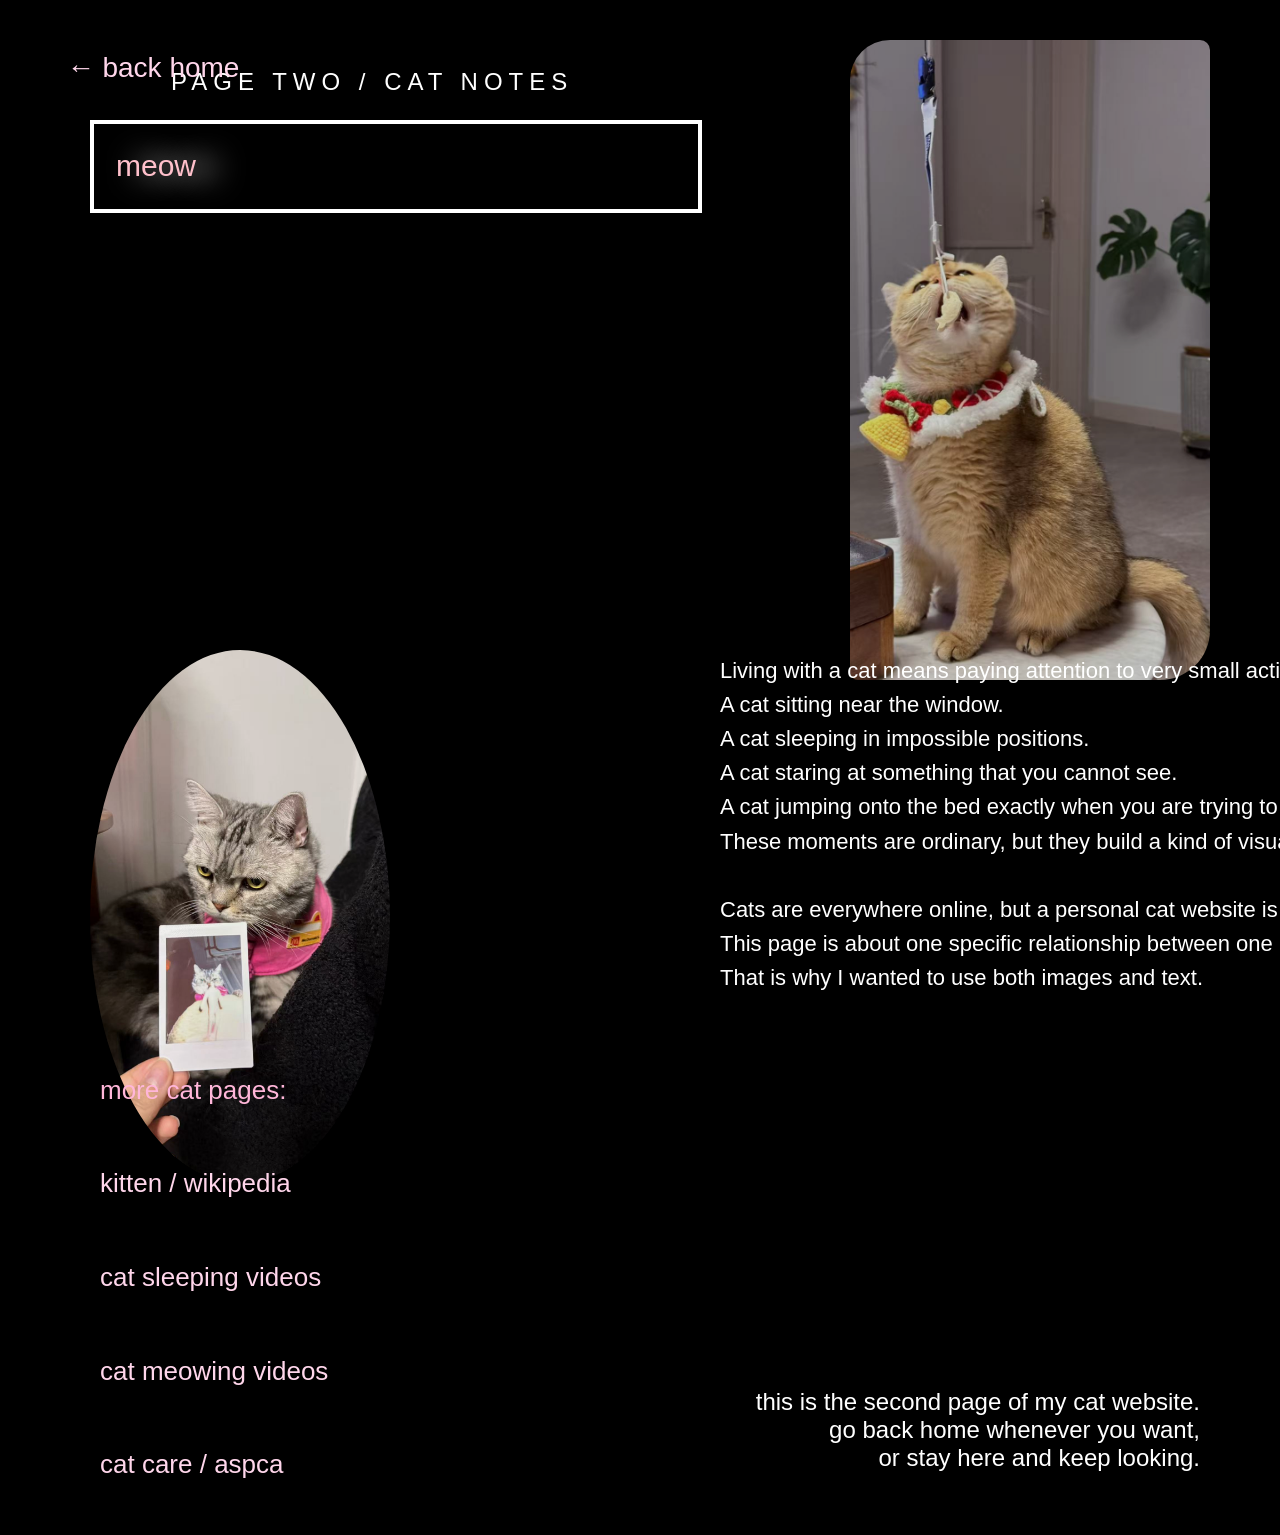
==== page2.html @ bc071ebc "Update page2.html" ====
<!doctype html>
<html>
  <head>
    <meta charset="UTF-8">
    <title>Page 2</title>
    <link rel="shortcut icon" href="icon.png">

    <style>
body{
    background-color:black;
    color:white;
    white-space:pre;
    font-family:Helvetica, Arial, sans-serif;
    overflow-x:hidden;
    cursor:cell;
}

a:link{
    color:#ffd6eb;
    text-decoration:none;
}
a:visited{
    color:#c3a0b6;
    text-decoration:none;
}
a:hover{
    color:yellow;
    font-style:italic;
    letter-spacing:2px;
}
a:active{
    color:cyan;
}

#back{
    position:fixed;
    top:20px;
    left:20px;
    font-size:28px;
    z-index:20;
}

#foundtext{
    position:absolute;
    top:120px;
    left:90px;
    width:560px;
    color:pink;
    background-color:#000000;
    text-shadow:20px 0px 30px white;
    border:4px solid white;
    padding:22px;
    font-size:30px;
    line-height:1.35;
    z-index:6;
}

#img1{
    position:fixed;
    top:40px;
    right:70px;
    width:360px;
    border-radius:40px 10px 50px 8px;
    opacity:0.82;
    z-index:2;
    transition:transform 2s ease, opacity 2s ease, filter 2s ease;
}

#img2{
    position:absolute;
    top:650px;
    left:90px;
    width:300px;
    border-radius:50%;
    opacity:0.95;
    z-index:7;
    transition:transform 2s ease, opacity 2s ease;
}

#img1:hover{
    transform:scale(1.08);
    opacity:1;
    filter:contrast(1.15) saturate(1.25);
}

#img2:hover{
    transform:rotate(-10deg) scale(1.06);
    opacity:0.85;
}

#text2{
    position:absolute;
    top:620px;
    right:90px;
    width:470px;
    color:white;
    font-size:22px;
    line-height:1.55;
    z-index:8;
}

#links2{
    position:absolute;
    top:1020px;
    left:100px;
    width:760px;
    color:#ffb6d9;
    font-size:26px;
    line-height:1.8;
    z-index:8;
}

#note2{
    position:absolute;
    top:1360px;
    right:80px;
    width:480px;
    color:white;
    font-size:24px;
    text-align:right;
    z-index:9;
}

#title2{
    position:absolute;
    top:40px;
    left:95px;
    color:white;
    font-size:24px;
    letter-spacing:6px;
    text-transform:uppercase;
    z-index:9;
}

@media (max-width: 900px){
    #title2{
        left:20px;
        top:70px;
        font-size:18px;
        letter-spacing:3px;
    }

    #foundtext{
        width:72vw;
        left:8vw;
        top:130px;
        font-size:22px;
    }

    #img1{
        position:absolute;
        width:42vw;
        right:8vw;
        top:520px;
    }

    #img2{
        width:38vw;
        left:10vw;
        top:920px;
    }

    #text2{
        width:76vw;
        left:10vw;
        right:auto;
        top:1230px;
        font-size:18px;
    }

    #links2{
        width:76vw;
        left:10vw;
        top:1700px;
        font-size:22px;
    }

    #note2{
        width:76vw;
        left:10vw;
        right:auto;
        top:2090px;
        text-align:left;
        font-size:20px;
    }

    body{
        min-height:2400px;
    }
}
    </style>
  </head>

  <body>

    <div id="back">
      <a href="index.html">← back home</a>
    </div>

    <div id="title2">
      page two / cat notes
    </div>

    <div id="foundtext">
Cats are small, agile carnivorous mammals known for their sharp senses and independent yet affectionate nature, having lived as both skilled hunters and beloved companions alongside humans for thousands of years.

I wanted the second page to feel closer and more personal than the first one.
The first page is more like an introduction.
This page is more like staying in the room longer and noticing details.
    </div>

    <img id="img1" src="images/c.png" alt="cat image on page two">
    <img id="img2" src="images/d.png" alt="second cat image on page two">

    <div id="text2">
Living with a cat means paying attention to very small actions.
A cat sitting near the window.
A cat sleeping in impossible positions.
A cat staring at something that you cannot see.
A cat jumping onto the bed exactly when you are trying to work.
These moments are ordinary, but they build a kind of visual diary.

Cats are everywhere online, but a personal cat website is different from just reposting cat content.
This page is about one specific relationship between one human and one animal, built through repetition, observation, and daily life.
That is why I wanted to use both images and text.
    </div>

    <div id="links2">
more cat pages:

<a href="https://en.wikipedia.org/wiki/Kitten">kitten / wikipedia</a>

<a href="https://www.youtube.com/results?search_query=cat+sleeping">cat sleeping videos</a>

<a href="https://www.youtube.com/results?search_query=cat+meowing">cat meowing videos</a>

<a href="https://www.aspca.org/pet-care/cat-care">cat care / aspca</a>
    </div>

    <div id="note2">
this is the second page of my cat website.
go back home whenever you want,
or stay here and keep looking.
    </div>

    <script src="js/script.js"></script>
  </body>
</html>
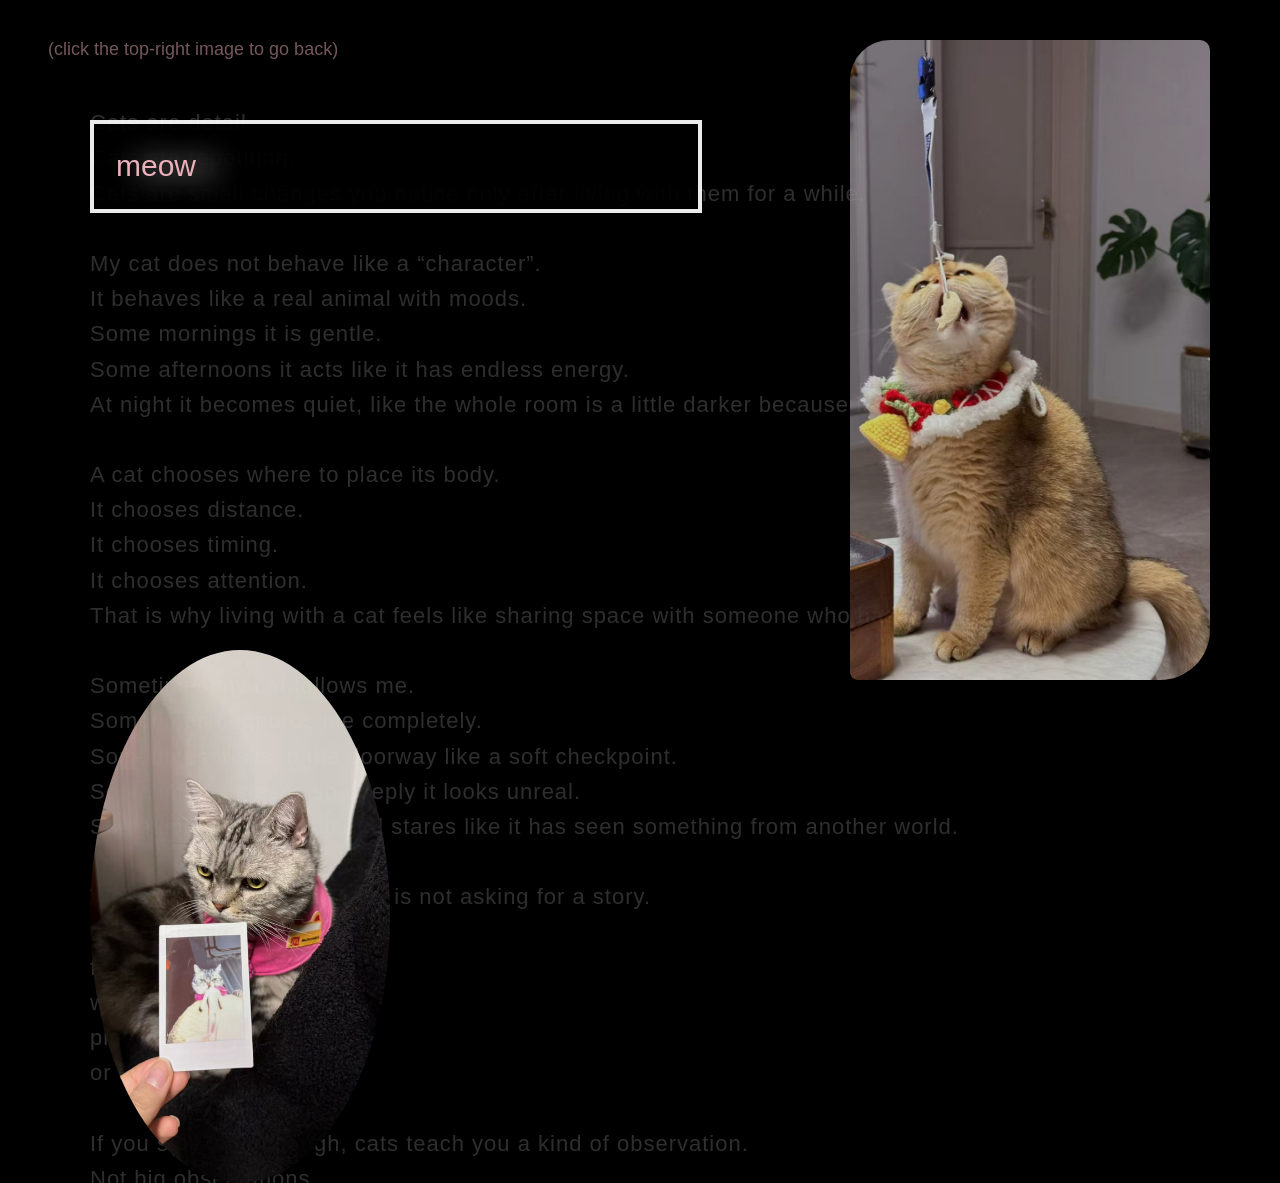
==== commit 17346d56: "Update page2.html" ====
--- a/page2.html
+++ b/page2.html
@@ -15,31 +15,35 @@
     cursor:cell;
 }
 
-a:link{
-    color:#ffd6eb;
-    text-decoration:none;
-}
-a:visited{
-    color:#c3a0b6;
-    text-decoration:none;
-}
-a:hover{
-    color:yellow;
-    font-style:italic;
-    letter-spacing:2px;
-}
-a:active{
-    color:cyan;
-}
-
-#back{
-    position:fixed;
-    top:20px;
-    left:20px;
-    font-size:28px;
-    z-index:20;
-}
-
+/* 链接依然用你那套风格（统一） */
+a:link{ color:#ffd6eb; text-decoration:none; }
+a:visited{ color:#c3a0b6; text-decoration:none; }
+a:hover{ color:yellow; font-style:italic; letter-spacing:2px; text-shadow: 0px 0px 10px pink; }
+a:active{ color:cyan; }
+
+/* 背景大段文字（低透明度） */
+#bgtext2{
+    position: fixed;
+    left: 0px;
+    top: 0px;
+    width: 100vw;
+    height: 100vh;
+    padding: 70px 90px 70px 90px;
+    color: white;
+    opacity: 0.18;
+    font-size: 22px;
+    line-height: 1.6;
+    letter-spacing: 1px;
+    z-index: 0;
+    pointer-events: none;
+}
+
+#bgtext2 span{
+    color:pink;
+    opacity:0.95;
+}
+
+/* 你原来的 foundtext：保留但让它更像“浮在背景上的一块” */
 #foundtext{
     position:absolute;
     top:120px;
@@ -53,8 +57,10 @@
     font-size:30px;
     line-height:1.35;
     z-index:6;
-}
-
+    opacity:0.92;
+}
+
+/* 图片布局（保留那种 collage 感） */
 #img1{
     position:fixed;
     top:40px;
@@ -74,7 +80,7 @@
     border-radius:50%;
     opacity:0.95;
     z-index:7;
-    transition:transform 2s ease, opacity 2s ease;
+    transition:transform 2s ease, opacity 2s ease, filter 2s ease;
 }
 
 #img1:hover{
@@ -86,58 +92,27 @@
 #img2:hover{
     transform:rotate(-10deg) scale(1.06);
     opacity:0.85;
-}
-
-#text2{
-    position:absolute;
-    top:620px;
-    right:90px;
-    width:470px;
-    color:white;
-    font-size:22px;
-    line-height:1.55;
-    z-index:8;
-}
-
-#links2{
-    position:absolute;
-    top:1020px;
-    left:100px;
-    width:760px;
-    color:#ffb6d9;
-    font-size:26px;
-    line-height:1.8;
-    z-index:8;
-}
-
-#note2{
-    position:absolute;
-    top:1360px;
-    right:80px;
-    width:480px;
-    color:white;
-    font-size:24px;
-    text-align:right;
-    z-index:9;
-}
-
-#title2{
-    position:absolute;
-    top:40px;
-    left:95px;
-    color:white;
-    font-size:24px;
-    letter-spacing:6px;
-    text-transform:uppercase;
-    z-index:9;
-}
-
+    filter:contrast(1.1);
+}
+
+/* 返回主页：不要明显写“back home”，我让它附着在右上角图——点右上角图就回主页 */
+#homehint{
+    position:fixed;
+    top:18px;
+    left:18px;
+    color:pink;
+    font-size:18px;
+    opacity:0.45;
+    z-index:20;
+    pointer-events:none;
+}
+
+/* 响应式 */
 @media (max-width: 900px){
-    #title2{
-        left:20px;
-        top:70px;
-        font-size:18px;
-        letter-spacing:3px;
+    #bgtext2{
+        padding: 30px 18px 30px 18px;
+        font-size: 16px;
+        line-height: 1.7;
     }
 
     #foundtext{
@@ -160,32 +135,8 @@
         top:920px;
     }
 
-    #text2{
-        width:76vw;
-        left:10vw;
-        right:auto;
-        top:1230px;
-        font-size:18px;
-    }
-
-    #links2{
-        width:76vw;
-        left:10vw;
-        top:1700px;
-        font-size:22px;
-    }
-
-    #note2{
-        width:76vw;
-        left:10vw;
-        right:auto;
-        top:2090px;
-        text-align:left;
-        font-size:20px;
-    }
-
     body{
-        min-height:2400px;
+        min-height:1700px;
     }
 }
     </style>
@@ -193,55 +144,72 @@
 
   <body>
 
-    <div id="back">
-      <a href="index.html">← back home</a>
+    <div id="bgtext2">
+Cats are detail.
+Cats are repetition.
+Cats are small changes you notice only after living with them for a while.
+
+My cat does not behave like a “character”.
+It behaves like a real animal with moods.
+Some mornings it is gentle.
+Some afternoons it acts like it has endless energy.
+At night it becomes quiet, like the whole room is a little darker because it decided so.
+
+A cat chooses where to place its body.
+It chooses distance.
+It chooses timing.
+It chooses attention.
+That is why living with a cat feels like sharing space with someone who has their own rules.
+
+Sometimes my cat follows me.
+Sometimes it ignores me completely.
+Sometimes it sits in the doorway like a soft checkpoint.
+Sometimes it sleeps so deeply it looks unreal.
+Sometimes it wakes up and stares like it has seen something from another world.
+
+When my cat looks at me, it is not asking for a story.
+It is asking for a moment:
+food,
+warmth,
+play,
+or simply being seen.
+
+If you stay long enough, cats teach you a kind of observation.
+Not big observations.
+Small ones.
+A paw moving slowly.
+A whisker twitch.
+A breath that changes when it hears something outside.
+
+<span>This page is still just about one cat.</span>
     </div>
 
-    <div id="title2">
-      page two / cat notes
+    <div id="homehint">
+      (click the top-right image to go back)
     </div>
 
     <div id="foundtext">
-Cats are small, agile carnivorous mammals known for their sharp senses and independent yet affectionate nature, having lived as both skilled hunters and beloved companions alongside humans for thousands of years.
-
-I wanted the second page to feel closer and more personal than the first one.
-The first page is more like an introduction.
-This page is more like staying in the room longer and noticing details.
+Cats are small, agile carnivorous mammals known for their sharp senses and independent yet affectionate nature.
+
+But my cat is not “a cat in general”.
+It is a specific one.
+A specific face.
+A specific mood.
+A specific rhythm of daily life.
+
+I keep photos because a cat changes all the time,
+even when it looks like nothing is happening.
     </div>
 
-    <img id="img1" src="images/c.png" alt="cat image on page two">
-    <img id="img2" src="images/d.png" alt="second cat image on page two">
-
-    <div id="text2">
-Living with a cat means paying attention to very small actions.
-A cat sitting near the window.
-A cat sleeping in impossible positions.
-A cat staring at something that you cannot see.
-A cat jumping onto the bed exactly when you are trying to work.
-These moments are ordinary, but they build a kind of visual diary.
-
-Cats are everywhere online, but a personal cat website is different from just reposting cat content.
-This page is about one specific relationship between one human and one animal, built through repetition, observation, and daily life.
-That is why I wanted to use both images and text.
-    </div>
-
-    <div id="links2">
-more cat pages:
-
-<a href="https://en.wikipedia.org/wiki/Kitten">kitten / wikipedia</a>
-
-<a href="https://www.youtube.com/results?search_query=cat+sleeping">cat sleeping videos</a>
-
-<a href="https://www.youtube.com/results?search_query=cat+meowing">cat meowing videos</a>
-
-<a href="https://www.aspca.org/pet-care/cat-care">cat care / aspca</a>
-    </div>
-
-    <div id="note2">
-this is the second page of my cat website.
-go back home whenever you want,
-or stay here and keep looking.
-    </div>
+    <!-- 右上角图：附着“返回首页”的内链（隐蔽一点） -->
+    <a href="index.html">
+      <img id="img1" src="images/c.png" alt="cat image on page two">
+    </a>
+
+    <!-- 左下角圆图：附着外链（猫叫/呼噜/whatever） -->
+    <a href="https://www.youtube.com/results?search_query=cat+purring+asmr" target="_blank">
+      <img id="img2" src="images/d.png" alt="second cat image on page two">
+    </a>
 
     <script src="js/script.js"></script>
   </body>
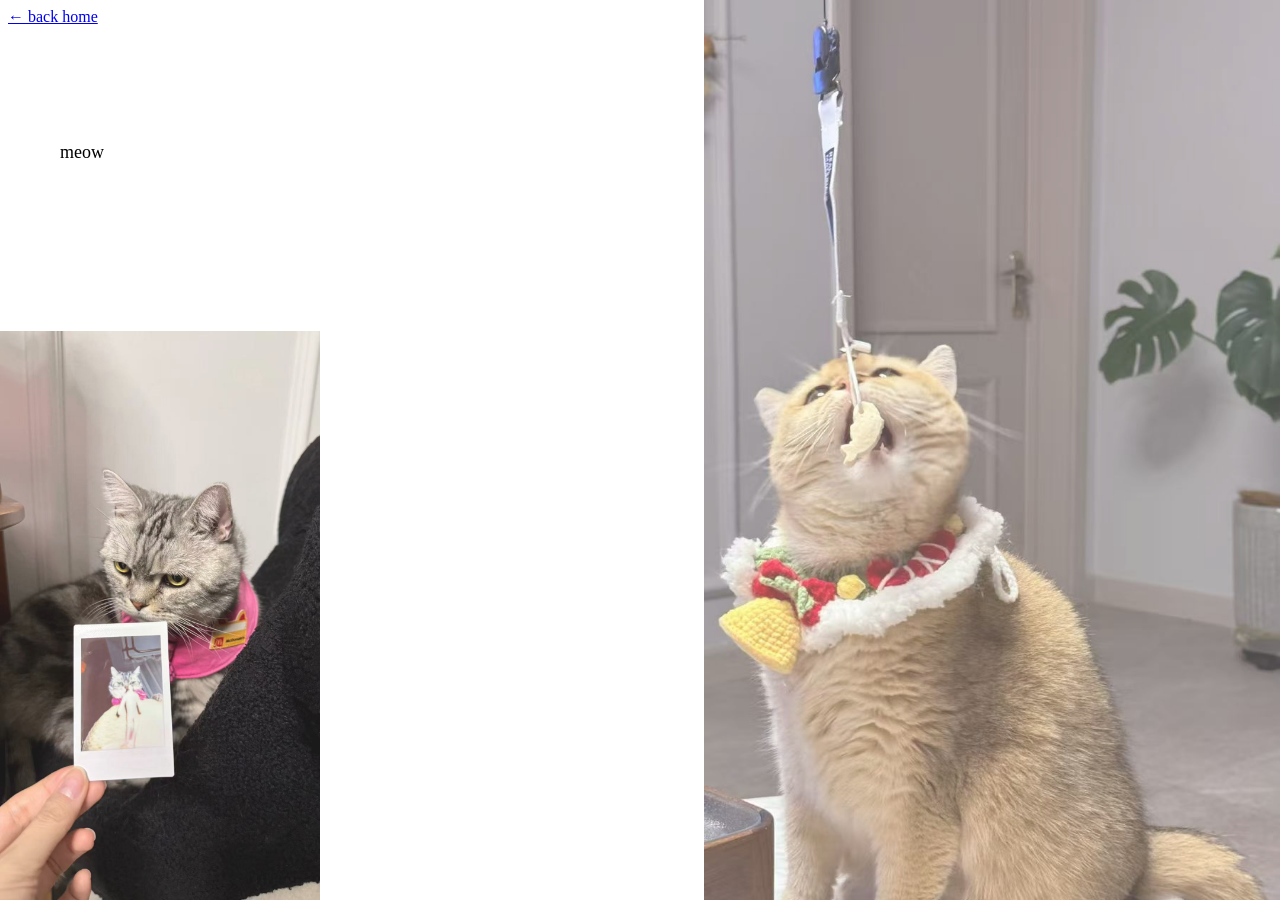
==== commit f0ee61aa: "Update page2.html" ====
--- a/page2.html
+++ b/page2.html
@@ -4,211 +4,65 @@
     <meta charset="UTF-8">
     <title>Page 2</title>
     <link rel="shortcut icon" href="icon.png">
-
+    <link rel="stylesheet" href="css/style.css">
     <style>
-body{
-    background-color:black;
-    color:white;
-    white-space:pre;
-    font-family:Helvetica, Arial, sans-serif;
-    overflow-x:hidden;
-    cursor:cell;
-}
-
-/* 链接依然用你那套风格（统一） */
-a:link{ color:#ffd6eb; text-decoration:none; }
-a:visited{ color:#c3a0b6; text-decoration:none; }
-a:hover{ color:yellow; font-style:italic; letter-spacing:2px; text-shadow: 0px 0px 10px pink; }
-a:active{ color:cyan; }
-
-/* 背景大段文字（低透明度） */
-#bgtext2{
-    position: fixed;
-    left: 0px;
-    top: 0px;
-    width: 100vw;
-    height: 100vh;
-    padding: 70px 90px 70px 90px;
-    color: white;
-    opacity: 0.18;
-    font-size: 22px;
-    line-height: 1.6;
-    letter-spacing: 1px;
-    z-index: 0;
-    pointer-events: none;
-}
-
-#bgtext2 span{
-    color:pink;
-    opacity:0.95;
-}
-
-/* 你原来的 foundtext：保留但让它更像“浮在背景上的一块” */
-#foundtext{
-    position:absolute;
-    top:120px;
-    left:90px;
-    width:560px;
-    color:pink;
-    background-color:#000000;
-    text-shadow:20px 0px 30px white;
-    border:4px solid white;
-    padding:22px;
-    font-size:30px;
-    line-height:1.35;
-    z-index:6;
-    opacity:0.92;
-}
-
-/* 图片布局（保留那种 collage 感） */
-#img1{
-    position:fixed;
-    top:40px;
-    right:70px;
-    width:360px;
-    border-radius:40px 10px 50px 8px;
-    opacity:0.82;
-    z-index:2;
-    transition:transform 2s ease, opacity 2s ease, filter 2s ease;
-}
-
-#img2{
-    position:absolute;
-    top:650px;
-    left:90px;
-    width:300px;
-    border-radius:50%;
-    opacity:0.95;
-    z-index:7;
-    transition:transform 2s ease, opacity 2s ease, filter 2s ease;
-}
-
-#img1:hover{
-    transform:scale(1.08);
-    opacity:1;
-    filter:contrast(1.15) saturate(1.25);
-}
-
-#img2:hover{
-    transform:rotate(-10deg) scale(1.06);
-    opacity:0.85;
-    filter:contrast(1.1);
-}
-
-/* 返回主页：不要明显写“back home”，我让它附着在右上角图——点右上角图就回主页 */
-#homehint{
-    position:fixed;
-    top:18px;
-    left:18px;
-    color:pink;
-    font-size:18px;
-    opacity:0.45;
-    z-index:20;
-    pointer-events:none;
-}
-
-/* 响应式 */
-@media (max-width: 900px){
-    #bgtext2{
-        padding: 30px 18px 30px 18px;
-        font-size: 16px;
+      /* ✅新增：第二页也加一层透明背景文字，不破坏你现有 CSS */
+      #bgtext2{
+        position: fixed;
+        left: 40px;
+        top: 60px;
+        width: calc(100vw - 80px);
+        height: calc(100vh - 100px);
+        color: white;
+        opacity: 0.16;
+        font-family: Helvetica, Arial, sans-serif;
+        font-size: 18px;
         line-height: 1.7;
-    }
-
-    #foundtext{
-        width:72vw;
-        left:8vw;
-        top:130px;
-        font-size:22px;
-    }
-
-    #img1{
-        position:absolute;
-        width:42vw;
-        right:8vw;
-        top:520px;
-    }
-
-    #img2{
-        width:38vw;
-        left:10vw;
-        top:920px;
-    }
-
-    body{
-        min-height:1700px;
-    }
-}
+        letter-spacing: 0.6px;
+        z-index: 0;
+        pointer-events: none;
+      }
     </style>
   </head>
 
   <body>
+    <a href="index.html">← back home</a>
 
+    <!-- ✅新增：背景文字（满屏、透明、当纹理） -->
     <div id="bgtext2">
-Cats are detail.
-Cats are repetition.
-Cats are small changes you notice only after living with them for a while.
+Cats teach a kind of quiet attention.
+Not big attention—small attention.
 
-My cat does not behave like a “character”.
-It behaves like a real animal with moods.
-Some mornings it is gentle.
-Some afternoons it acts like it has endless energy.
-At night it becomes quiet, like the whole room is a little darker because it decided so.
+A cat sitting near the window.
+A cat sleeping in impossible positions.
+A cat staring at something you cannot see.
+A cat suddenly running like the floor is lava.
 
-A cat chooses where to place its body.
-It chooses distance.
-It chooses timing.
-It chooses attention.
-That is why living with a cat feels like sharing space with someone who has their own rules.
-
-Sometimes my cat follows me.
+Living with a cat means accepting its rules:
+it chooses distance, timing, and mood.
+Sometimes it follows me from room to room.
 Sometimes it ignores me completely.
 Sometimes it sits in the doorway like a soft checkpoint.
-Sometimes it sleeps so deeply it looks unreal.
-Sometimes it wakes up and stares like it has seen something from another world.
 
-When my cat looks at me, it is not asking for a story.
-It is asking for a moment:
-food,
-warmth,
-play,
-or simply being seen.
+Cats are everywhere online,
+but a personal cat page feels different:
+it’s not “cat content,”
+it’s one relationship repeated over time.
 
-If you stay long enough, cats teach you a kind of observation.
-Not big observations.
-Small ones.
-A paw moving slowly.
-A whisker twitch.
-A breath that changes when it hears something outside.
-
-<span>This page is still just about one cat.</span>
-    </div>
-
-    <div id="homehint">
-      (click the top-right image to go back)
+This second page is closer—less poster, more presence.
     </div>
 
     <div id="foundtext">
-Cats are small, agile carnivorous mammals known for their sharp senses and independent yet affectionate nature.
-
-But my cat is not “a cat in general”.
-It is a specific one.
-A specific face.
-A specific mood.
-A specific rhythm of daily life.
-
-I keep photos because a cat changes all the time,
-even when it looks like nothing is happening.
+      Cats are small, agile carnivorous mammals known for their sharp senses and independent yet affectionate nature, having lived as both skilled hunters and beloved companions alongside humans for thousands of years.
     </div>
 
-    <!-- 右上角图：附着“返回首页”的内链（隐蔽一点） -->
-    <a href="index.html">
-      <img id="img1" src="images/c.png" alt="cat image on page two">
+    <!-- ✅改：链接附着在图片上（不再堆一堆 link 在下面） -->
+    <a href="https://en.wikipedia.org/wiki/Cat" target="_blank">
+      <img id="img1" src="images/c.png" alt="cat image (links to cat wikipedia)">
     </a>
 
-    <!-- 左下角圆图：附着外链（猫叫/呼噜/whatever） -->
-    <a href="https://www.youtube.com/results?search_query=cat+purring+asmr" target="_blank">
-      <img id="img2" src="images/d.png" alt="second cat image on page two">
+    <a href="https://www.youtube.com/results?search_query=cat+purring" target="_blank">
+      <img id="img2" src="images/d.png" alt="cat image (links to purring videos)">
     </a>
 
     <script src="js/script.js"></script>
--- a/css/style.css
+++ b/css/style.css
@@ -0,0 +1,36 @@
+body {
+  cursor: crosshair;
+}
+#foundtext{
+  position: absolute;
+  top: 120px;
+  left: 40px;
+  width: 45vw;
+  background: white;
+  color: black;
+  padding: 20px;
+  font-size: 18px;
+  line-height: 1.4;
+  z-index: 5;
+}
+
+#img1{
+  position: fixed;
+  top: 0px;
+  right: 0px;
+  width: 45vw;
+  opacity: 0.7;
+  cursor: zoom-in;
+}
+
+#img2{
+  position: fixed;
+  bottom: 0px;
+  left: 0px;
+  width: 25vw;
+  opacity: 0.9;
+}
+
+#cat{
+  cursor: pointer;
+}
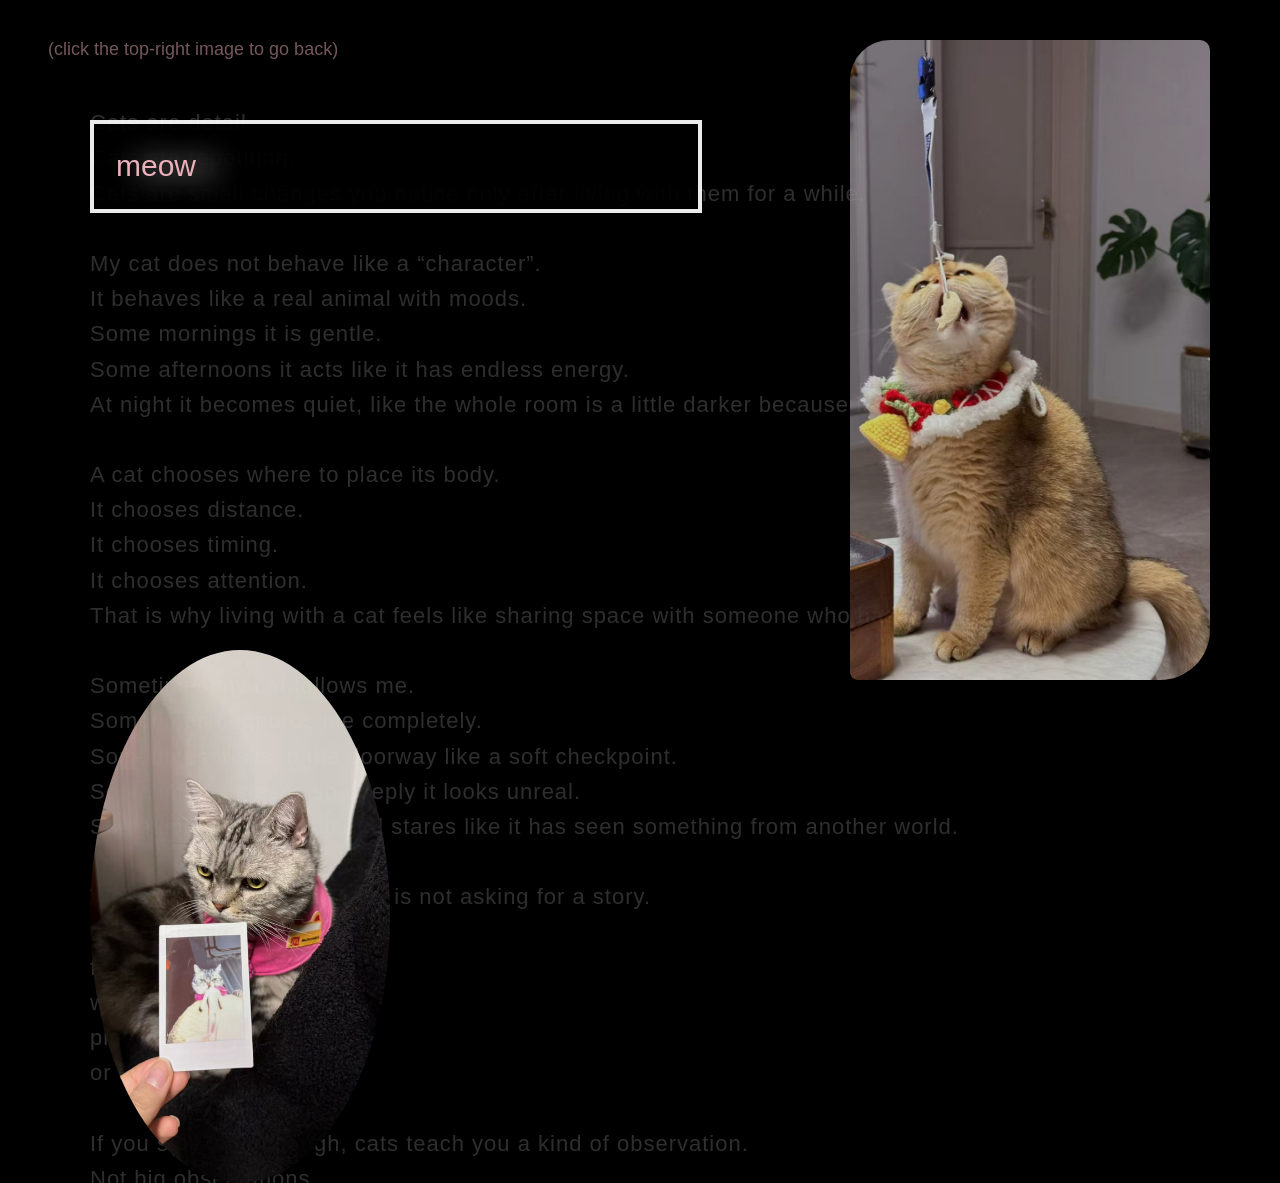
==== commit b4028e81: "Update page2.html" ====
--- a/page2.html
+++ b/page2.html
@@ -4,65 +4,211 @@
     <meta charset="UTF-8">
     <title>Page 2</title>
     <link rel="shortcut icon" href="icon.png">
-    <link rel="stylesheet" href="css/style.css">
+
     <style>
-      /* ✅新增：第二页也加一层透明背景文字，不破坏你现有 CSS */
-      #bgtext2{
-        position: fixed;
-        left: 40px;
-        top: 60px;
-        width: calc(100vw - 80px);
-        height: calc(100vh - 100px);
-        color: white;
-        opacity: 0.16;
-        font-family: Helvetica, Arial, sans-serif;
-        font-size: 18px;
+body{
+    background-color:black;
+    color:white;
+    white-space:pre;
+    font-family:Helvetica, Arial, sans-serif;
+    overflow-x:hidden;
+    cursor:cell;
+}
+
+/* 链接依然用你那套风格（统一） */
+a:link{ color:#ffd6eb; text-decoration:none; }
+a:visited{ color:#c3a0b6; text-decoration:none; }
+a:hover{ color:yellow; font-style:italic; letter-spacing:2px; text-shadow: 0px 0px 10px pink; }
+a:active{ color:cyan; }
+
+/* 背景大段文字（低透明度） */
+#bgtext2{
+    position: fixed;
+    left: 0px;
+    top: 0px;
+    width: 100vw;
+    height: 100vh;
+    padding: 70px 90px 70px 90px;
+    color: white;
+    opacity: 0.18;
+    font-size: 22px;
+    line-height: 1.6;
+    letter-spacing: 1px;
+    z-index: 0;
+    pointer-events: none;
+}
+
+#bgtext2 span{
+    color:pink;
+    opacity:0.95;
+}
+
+/* 你原来的 foundtext：保留但让它更像“浮在背景上的一块” */
+#foundtext{
+    position:absolute;
+    top:120px;
+    left:90px;
+    width:560px;
+    color:pink;
+    background-color:#000000;
+    text-shadow:20px 0px 30px white;
+    border:4px solid white;
+    padding:22px;
+    font-size:30px;
+    line-height:1.35;
+    z-index:6;
+    opacity:0.92;
+}
+
+/* 图片布局（保留那种 collage 感） */
+#img1{
+    position:fixed;
+    top:40px;
+    right:70px;
+    width:360px;
+    border-radius:40px 10px 50px 8px;
+    opacity:0.82;
+    z-index:2;
+    transition:transform 2s ease, opacity 2s ease, filter 2s ease;
+}
+
+#img2{
+    position:absolute;
+    top:650px;
+    left:90px;
+    width:300px;
+    border-radius:50%;
+    opacity:0.95;
+    z-index:7;
+    transition:transform 2s ease, opacity 2s ease, filter 2s ease;
+}
+
+#img1:hover{
+    transform:scale(1.08);
+    opacity:1;
+    filter:contrast(1.15) saturate(1.25);
+}
+
+#img2:hover{
+    transform:rotate(-10deg) scale(1.06);
+    opacity:0.85;
+    filter:contrast(1.1);
+}
+
+/* 返回主页：不要明显写“back home”，我让它附着在右上角图——点右上角图就回主页 */
+#homehint{
+    position:fixed;
+    top:18px;
+    left:18px;
+    color:pink;
+    font-size:18px;
+    opacity:0.45;
+    z-index:20;
+    pointer-events:none;
+}
+
+/* 响应式 */
+@media (max-width: 900px){
+    #bgtext2{
+        padding: 30px 18px 30px 18px;
+        font-size: 16px;
         line-height: 1.7;
-        letter-spacing: 0.6px;
-        z-index: 0;
-        pointer-events: none;
-      }
+    }
+
+    #foundtext{
+        width:72vw;
+        left:8vw;
+        top:130px;
+        font-size:22px;
+    }
+
+    #img1{
+        position:absolute;
+        width:42vw;
+        right:8vw;
+        top:520px;
+    }
+
+    #img2{
+        width:38vw;
+        left:10vw;
+        top:920px;
+    }
+
+    body{
+        min-height:1700px;
+    }
+}
     </style>
   </head>
 
   <body>
-    <a href="index.html">← back home</a>
-
-    <!-- ✅新增：背景文字（满屏、透明、当纹理） -->
+
     <div id="bgtext2">
-Cats teach a kind of quiet attention.
-Not big attention—small attention.
-
-A cat sitting near the window.
-A cat sleeping in impossible positions.
-A cat staring at something you cannot see.
-A cat suddenly running like the floor is lava.
-
-Living with a cat means accepting its rules:
-it chooses distance, timing, and mood.
-Sometimes it follows me from room to room.
+Cats are detail.
+Cats are repetition.
+Cats are small changes you notice only after living with them for a while.
+
+My cat does not behave like a “character”.
+It behaves like a real animal with moods.
+Some mornings it is gentle.
+Some afternoons it acts like it has endless energy.
+At night it becomes quiet, like the whole room is a little darker because it decided so.
+
+A cat chooses where to place its body.
+It chooses distance.
+It chooses timing.
+It chooses attention.
+That is why living with a cat feels like sharing space with someone who has their own rules.
+
+Sometimes my cat follows me.
 Sometimes it ignores me completely.
 Sometimes it sits in the doorway like a soft checkpoint.
-
-Cats are everywhere online,
-but a personal cat page feels different:
-it’s not “cat content,”
-it’s one relationship repeated over time.
-
-This second page is closer—less poster, more presence.
+Sometimes it sleeps so deeply it looks unreal.
+Sometimes it wakes up and stares like it has seen something from another world.
+
+When my cat looks at me, it is not asking for a story.
+It is asking for a moment:
+food,
+warmth,
+play,
+or simply being seen.
+
+If you stay long enough, cats teach you a kind of observation.
+Not big observations.
+Small ones.
+A paw moving slowly.
+A whisker twitch.
+A breath that changes when it hears something outside.
+
+<span>This page is still just about one cat.</span>
     </div>
 
+    <div id="homehint">
+      (click the top-right image to go back)
+    </div>
+
     <div id="foundtext">
-      Cats are small, agile carnivorous mammals known for their sharp senses and independent yet affectionate nature, having lived as both skilled hunters and beloved companions alongside humans for thousands of years.
+Cats are small, agile carnivorous mammals known for their sharp senses and independent yet affectionate nature.
+
+But my cat is not “a cat in general”.
+It is a specific one.
+A specific face.
+A specific mood.
+A specific rhythm of daily life.
+
+I keep photos because a cat changes all the time,
+even when it looks like nothing is happening.
     </div>
 
-    <!-- ✅改：链接附着在图片上（不再堆一堆 link 在下面） -->
-    <a href="https://en.wikipedia.org/wiki/Cat" target="_blank">
-      <img id="img1" src="images/c.png" alt="cat image (links to cat wikipedia)">
+    <!-- 右上角图：附着“返回首页”的内链（隐蔽一点） -->
+    <a href="index.html">
+      <img id="img1" src="images/c.png" alt="cat image on page two">
     </a>
 
-    <a href="https://www.youtube.com/results?search_query=cat+purring" target="_blank">
-      <img id="img2" src="images/d.png" alt="cat image (links to purring videos)">
+    <!-- 左下角圆图：附着外链（猫叫/呼噜/whatever） -->
+    <a href="https://www.youtube.com/results?search_query=cat+purring+asmr" target="_blank">
+      <img id="img2" src="images/d.png" alt="second cat image on page two">
     </a>
 
     <script src="js/script.js"></script>
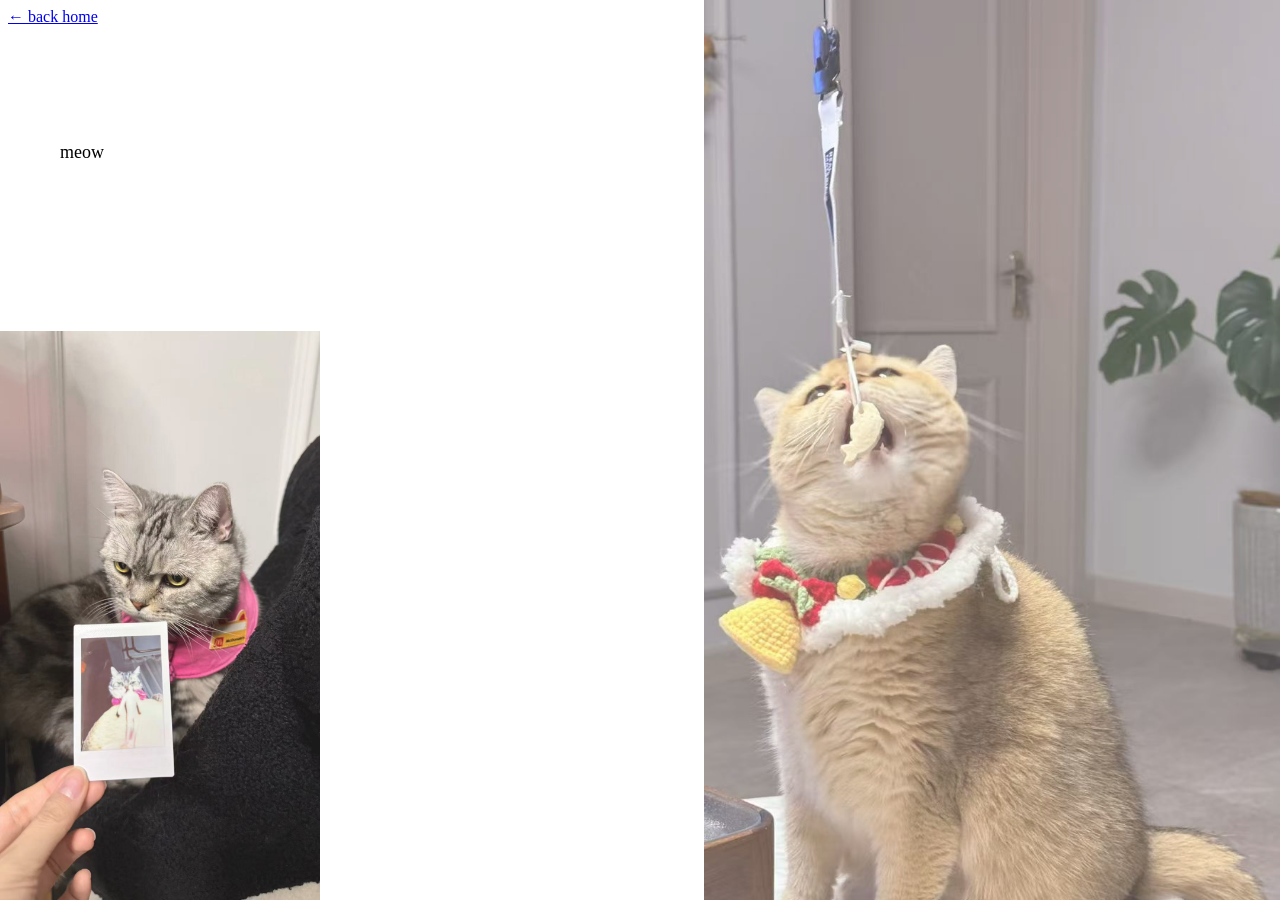
==== commit cc74e683: "Update page2.html" ====
--- a/page2.html
+++ b/page2.html
@@ -4,211 +4,65 @@
     <meta charset="UTF-8">
     <title>Page 2</title>
     <link rel="shortcut icon" href="icon.png">
-
+    <link rel="stylesheet" href="css/style.css">
     <style>
-body{
-    background-color:black;
-    color:white;
-    white-space:pre;
-    font-family:Helvetica, Arial, sans-serif;
-    overflow-x:hidden;
-    cursor:cell;
-}
-
-/* 链接依然用你那套风格（统一） */
-a:link{ color:#ffd6eb; text-decoration:none; }
-a:visited{ color:#c3a0b6; text-decoration:none; }
-a:hover{ color:yellow; font-style:italic; letter-spacing:2px; text-shadow: 0px 0px 10px pink; }
-a:active{ color:cyan; }
-
-/* 背景大段文字（低透明度） */
-#bgtext2{
-    position: fixed;
-    left: 0px;
-    top: 0px;
-    width: 100vw;
-    height: 100vh;
-    padding: 70px 90px 70px 90px;
-    color: white;
-    opacity: 0.18;
-    font-size: 22px;
-    line-height: 1.6;
-    letter-spacing: 1px;
-    z-index: 0;
-    pointer-events: none;
-}
-
-#bgtext2 span{
-    color:pink;
-    opacity:0.95;
-}
-
-/* 你原来的 foundtext：保留但让它更像“浮在背景上的一块” */
-#foundtext{
-    position:absolute;
-    top:120px;
-    left:90px;
-    width:560px;
-    color:pink;
-    background-color:#000000;
-    text-shadow:20px 0px 30px white;
-    border:4px solid white;
-    padding:22px;
-    font-size:30px;
-    line-height:1.35;
-    z-index:6;
-    opacity:0.92;
-}
-
-/* 图片布局（保留那种 collage 感） */
-#img1{
-    position:fixed;
-    top:40px;
-    right:70px;
-    width:360px;
-    border-radius:40px 10px 50px 8px;
-    opacity:0.82;
-    z-index:2;
-    transition:transform 2s ease, opacity 2s ease, filter 2s ease;
-}
-
-#img2{
-    position:absolute;
-    top:650px;
-    left:90px;
-    width:300px;
-    border-radius:50%;
-    opacity:0.95;
-    z-index:7;
-    transition:transform 2s ease, opacity 2s ease, filter 2s ease;
-}
-
-#img1:hover{
-    transform:scale(1.08);
-    opacity:1;
-    filter:contrast(1.15) saturate(1.25);
-}
-
-#img2:hover{
-    transform:rotate(-10deg) scale(1.06);
-    opacity:0.85;
-    filter:contrast(1.1);
-}
-
-/* 返回主页：不要明显写“back home”，我让它附着在右上角图——点右上角图就回主页 */
-#homehint{
-    position:fixed;
-    top:18px;
-    left:18px;
-    color:pink;
-    font-size:18px;
-    opacity:0.45;
-    z-index:20;
-    pointer-events:none;
-}
-
-/* 响应式 */
-@media (max-width: 900px){
-    #bgtext2{
-        padding: 30px 18px 30px 18px;
-        font-size: 16px;
+      /* ✅新增：第二页也加一层透明背景文字，不破坏你现有 CSS */
+      #bgtext2{
+        position: fixed;
+        left: 40px;
+        top: 60px;
+        width: calc(100vw - 80px);
+        height: calc(100vh - 100px);
+        color: white;
+        opacity: 0.16;
+        font-family: Helvetica, Arial, sans-serif;
+        font-size: 18px;
         line-height: 1.7;
-    }
-
-    #foundtext{
-        width:72vw;
-        left:8vw;
-        top:130px;
-        font-size:22px;
-    }
-
-    #img1{
-        position:absolute;
-        width:42vw;
-        right:8vw;
-        top:520px;
-    }
-
-    #img2{
-        width:38vw;
-        left:10vw;
-        top:920px;
-    }
-
-    body{
-        min-height:1700px;
-    }
-}
+        letter-spacing: 0.6px;
+        z-index: 0;
+        pointer-events: none;
+      }
     </style>
   </head>
 
   <body>
+    <a href="index.html">← back home</a>
 
+    <!-- ✅新增：背景文字（满屏、透明、当纹理） -->
     <div id="bgtext2">
-Cats are detail.
-Cats are repetition.
-Cats are small changes you notice only after living with them for a while.
+Cats teach a kind of quiet attention.
+Not big attention—small attention.
 
-My cat does not behave like a “character”.
-It behaves like a real animal with moods.
-Some mornings it is gentle.
-Some afternoons it acts like it has endless energy.
-At night it becomes quiet, like the whole room is a little darker because it decided so.
+A cat sitting near the window.
+A cat sleeping in impossible positions.
+A cat staring at something you cannot see.
+A cat suddenly running like the floor is lava.
 
-A cat chooses where to place its body.
-It chooses distance.
-It chooses timing.
-It chooses attention.
-That is why living with a cat feels like sharing space with someone who has their own rules.
-
-Sometimes my cat follows me.
+Living with a cat means accepting its rules:
+it chooses distance, timing, and mood.
+Sometimes it follows me from room to room.
 Sometimes it ignores me completely.
 Sometimes it sits in the doorway like a soft checkpoint.
-Sometimes it sleeps so deeply it looks unreal.
-Sometimes it wakes up and stares like it has seen something from another world.
 
-When my cat looks at me, it is not asking for a story.
-It is asking for a moment:
-food,
-warmth,
-play,
-or simply being seen.
+Cats are everywhere online,
+but a personal cat page feels different:
+it’s not “cat content,”
+it’s one relationship repeated over time.
 
-If you stay long enough, cats teach you a kind of observation.
-Not big observations.
-Small ones.
-A paw moving slowly.
-A whisker twitch.
-A breath that changes when it hears something outside.
-
-<span>This page is still just about one cat.</span>
-    </div>
-
-    <div id="homehint">
-      (click the top-right image to go back)
+This second page is closer—less poster, more presence.
     </div>
 
     <div id="foundtext">
-Cats are small, agile carnivorous mammals known for their sharp senses and independent yet affectionate nature.
-
-But my cat is not “a cat in general”.
-It is a specific one.
-A specific face.
-A specific mood.
-A specific rhythm of daily life.
-
-I keep photos because a cat changes all the time,
-even when it looks like nothing is happening.
+      Cats are small, agile carnivorous mammals known for their sharp senses and independent yet affectionate nature, having lived as both skilled hunters and beloved companions alongside humans for thousands of years.
     </div>
 
-    <!-- 右上角图：附着“返回首页”的内链（隐蔽一点） -->
-    <a href="index.html">
-      <img id="img1" src="images/c.png" alt="cat image on page two">
+    <!-- ✅改：链接附着在图片上（不再堆一堆 link 在下面） -->
+    <a href="https://en.wikipedia.org/wiki/Cat" target="_blank">
+      <img id="img1" src="images/c.png" alt="cat image (links to cat wikipedia)">
     </a>
 
-    <!-- 左下角圆图：附着外链（猫叫/呼噜/whatever） -->
-    <a href="https://www.youtube.com/results?search_query=cat+purring+asmr" target="_blank">
-      <img id="img2" src="images/d.png" alt="second cat image on page two">
+    <a href="https://www.youtube.com/results?search_query=cat+purring" target="_blank">
+      <img id="img2" src="images/d.png" alt="cat image (links to purring videos)">
     </a>
 
     <script src="js/script.js"></script>
--- a/css/style.css
+++ b/css/style.css
@@ -0,0 +1,36 @@
+body {
+  cursor: crosshair;
+}
+#foundtext{
+  position: absolute;
+  top: 120px;
+  left: 40px;
+  width: 45vw;
+  background: white;
+  color: black;
+  padding: 20px;
+  font-size: 18px;
+  line-height: 1.4;
+  z-index: 5;
+}
+
+#img1{
+  position: fixed;
+  top: 0px;
+  right: 0px;
+  width: 45vw;
+  opacity: 0.7;
+  cursor: zoom-in;
+}
+
+#img2{
+  position: fixed;
+  bottom: 0px;
+  left: 0px;
+  width: 25vw;
+  opacity: 0.9;
+}
+
+#cat{
+  cursor: pointer;
+}
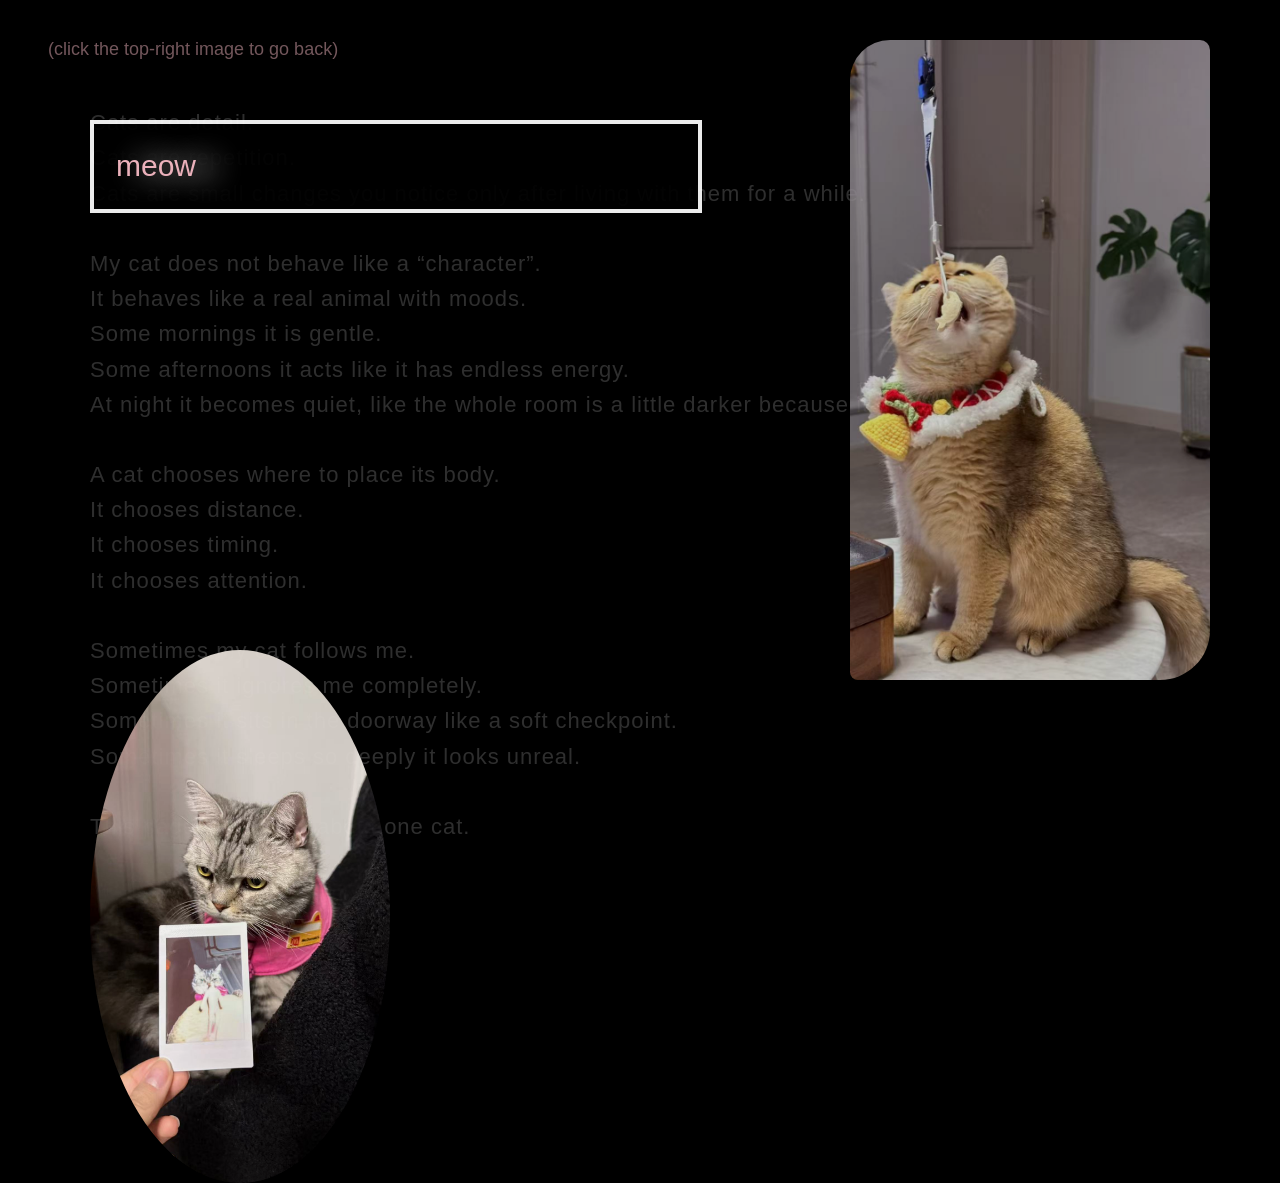
==== commit 7db09a4f: "Update page2.html" ====
--- a/page2.html
+++ b/page2.html
@@ -4,65 +4,203 @@
     <meta charset="UTF-8">
     <title>Page 2</title>
     <link rel="shortcut icon" href="icon.png">
-    <link rel="stylesheet" href="css/style.css">
+
     <style>
-      /* ✅新增：第二页也加一层透明背景文字，不破坏你现有 CSS */
-      #bgtext2{
-        position: fixed;
-        left: 40px;
-        top: 60px;
-        width: calc(100vw - 80px);
-        height: calc(100vh - 100px);
-        color: white;
-        opacity: 0.16;
-        font-family: Helvetica, Arial, sans-serif;
-        font-size: 18px;
+body{
+    background-color:black;
+    color:white;
+    white-space:pre;
+    font-family:Helvetica, Arial, sans-serif;
+    overflow-x:hidden;
+    cursor:cell;
+}
+
+a:link{
+    color:#ffd6eb;
+    text-decoration:none;
+}
+a:visited{
+    color:#c3a0b6;
+    text-decoration:none;
+}
+a:hover{
+    color:yellow;
+    font-style:italic;
+    letter-spacing:2px;
+    text-shadow: 0px 0px 10px pink;
+}
+a:active{
+    color:cyan;
+}
+
+/* 背景大段文字（低透明度） */
+#bgtext2{
+    position: fixed;
+    left: 0px;
+    top: 0px;
+    width: 100vw;
+    height: 100vh;
+    padding: 70px 90px 70px 90px;
+    color: white;
+    opacity: 0.18;
+    font-size: 22px;
+    line-height: 1.6;
+    letter-spacing: 1px;
+    z-index: 0;
+    pointer-events: none;
+}
+
+#bgtext2 span{
+    color:pink;
+    opacity:0.95;
+}
+
+/* 浮在背景上的文字块 */
+#foundtext{
+    position:absolute;
+    top:120px;
+    left:90px;
+    width:560px;
+    color:pink;
+    background-color:#000000;
+    text-shadow:20px 0px 30px white;
+    border:4px solid white;
+    padding:22px;
+    font-size:30px;
+    line-height:1.35;
+    z-index:6;
+    opacity:0.92;
+}
+
+/* ✅椭圆/不对称圆角的那张图（你要的） */
+#img1{
+    position:fixed;
+    top:40px;
+    right:70px;
+    width:360px;
+    border-radius:40px 10px 50px 8px;
+    opacity:0.82;
+    z-index:2;
+    transition:transform 2s ease, opacity 2s ease, filter 2s ease;
+}
+
+#img2{
+    position:absolute;
+    top:650px;
+    left:90px;
+    width:300px;
+    border-radius:50%;
+    opacity:0.95;
+    z-index:7;
+    transition:transform 2s ease, opacity 2s ease, filter 2s ease;
+}
+
+#img1:hover{
+    transform:scale(1.08);
+    opacity:1;
+    filter:contrast(1.15) saturate(1.25);
+}
+
+#img2:hover{
+    transform:rotate(-10deg) scale(1.06);
+    opacity:0.85;
+    filter:contrast(1.1);
+}
+
+/* 返回主页做得不明显：点右上图回主页（下面这个只是淡淡提示，不抢画面） */
+#homehint{
+    position:fixed;
+    top:18px;
+    left:18px;
+    color:pink;
+    font-size:18px;
+    opacity:0.45;
+    z-index:20;
+    pointer-events:none;
+}
+
+@media (max-width: 900px){
+    #bgtext2{
+        padding: 30px 18px 30px 18px;
+        font-size: 16px;
         line-height: 1.7;
-        letter-spacing: 0.6px;
-        z-index: 0;
-        pointer-events: none;
-      }
+    }
+
+    #foundtext{
+        width:72vw;
+        left:8vw;
+        top:130px;
+        font-size:22px;
+    }
+
+    #img1{
+        position:absolute;
+        width:42vw;
+        right:8vw;
+        top:520px;
+    }
+
+    #img2{
+        width:38vw;
+        left:10vw;
+        top:920px;
+    }
+
+    body{
+        min-height:1700px;
+    }
+}
     </style>
   </head>
 
   <body>
-    <a href="index.html">← back home</a>
-
-    <!-- ✅新增：背景文字（满屏、透明、当纹理） -->
+
     <div id="bgtext2">
-Cats teach a kind of quiet attention.
-Not big attention—small attention.
-
-A cat sitting near the window.
-A cat sleeping in impossible positions.
-A cat staring at something you cannot see.
-A cat suddenly running like the floor is lava.
-
-Living with a cat means accepting its rules:
-it chooses distance, timing, and mood.
-Sometimes it follows me from room to room.
+Cats are detail.
+Cats are repetition.
+Cats are small changes you notice only after living with them for a while.
+
+My cat does not behave like a “character”.
+It behaves like a real animal with moods.
+Some mornings it is gentle.
+Some afternoons it acts like it has endless energy.
+At night it becomes quiet, like the whole room is a little darker because it decided so.
+
+A cat chooses where to place its body.
+It chooses distance.
+It chooses timing.
+It chooses attention.
+
+Sometimes my cat follows me.
 Sometimes it ignores me completely.
 Sometimes it sits in the doorway like a soft checkpoint.
-
-Cats are everywhere online,
-but a personal cat page feels different:
-it’s not “cat content,”
-it’s one relationship repeated over time.
-
-This second page is closer—less poster, more presence.
+Sometimes it sleeps so deeply it looks unreal.
+
+This page is still just about one cat.
     </div>
 
+    <div id="homehint">
+      (click the top-right image to go back)
+    </div>
+
     <div id="foundtext">
-      Cats are small, agile carnivorous mammals known for their sharp senses and independent yet affectionate nature, having lived as both skilled hunters and beloved companions alongside humans for thousands of years.
+Cats are small, agile carnivorous mammals known for their sharp senses and independent yet affectionate nature.
+
+But my cat is not “a cat in general”.
+It is a specific one.
+A specific face.
+A specific mood.
+A specific rhythm of daily life.
     </div>
 
-    <!-- ✅改：链接附着在图片上（不再堆一堆 link 在下面） -->
-    <a href="https://en.wikipedia.org/wiki/Cat" target="_blank">
-      <img id="img1" src="images/c.png" alt="cat image (links to cat wikipedia)">
+    <!-- 右上椭圆图：回首页（内链） -->
+    <a href="index.html">
+      <img id="img1" src="images/c.png" alt="cat image on page two (click returns home)">
     </a>
 
-    <a href="https://www.youtube.com/results?search_query=cat+purring" target="_blank">
-      <img id="img2" src="images/d.png" alt="cat image (links to purring videos)">
+    <!-- 圆图：外链（猫呼噜） -->
+    <a href="https://www.youtube.com/results?search_query=cat+purring+asmr" target="_blank">
+      <img id="img2" src="images/d.png" alt="second cat image on page two (links to purring videos)">
     </a>
 
     <script src="js/script.js"></script>
